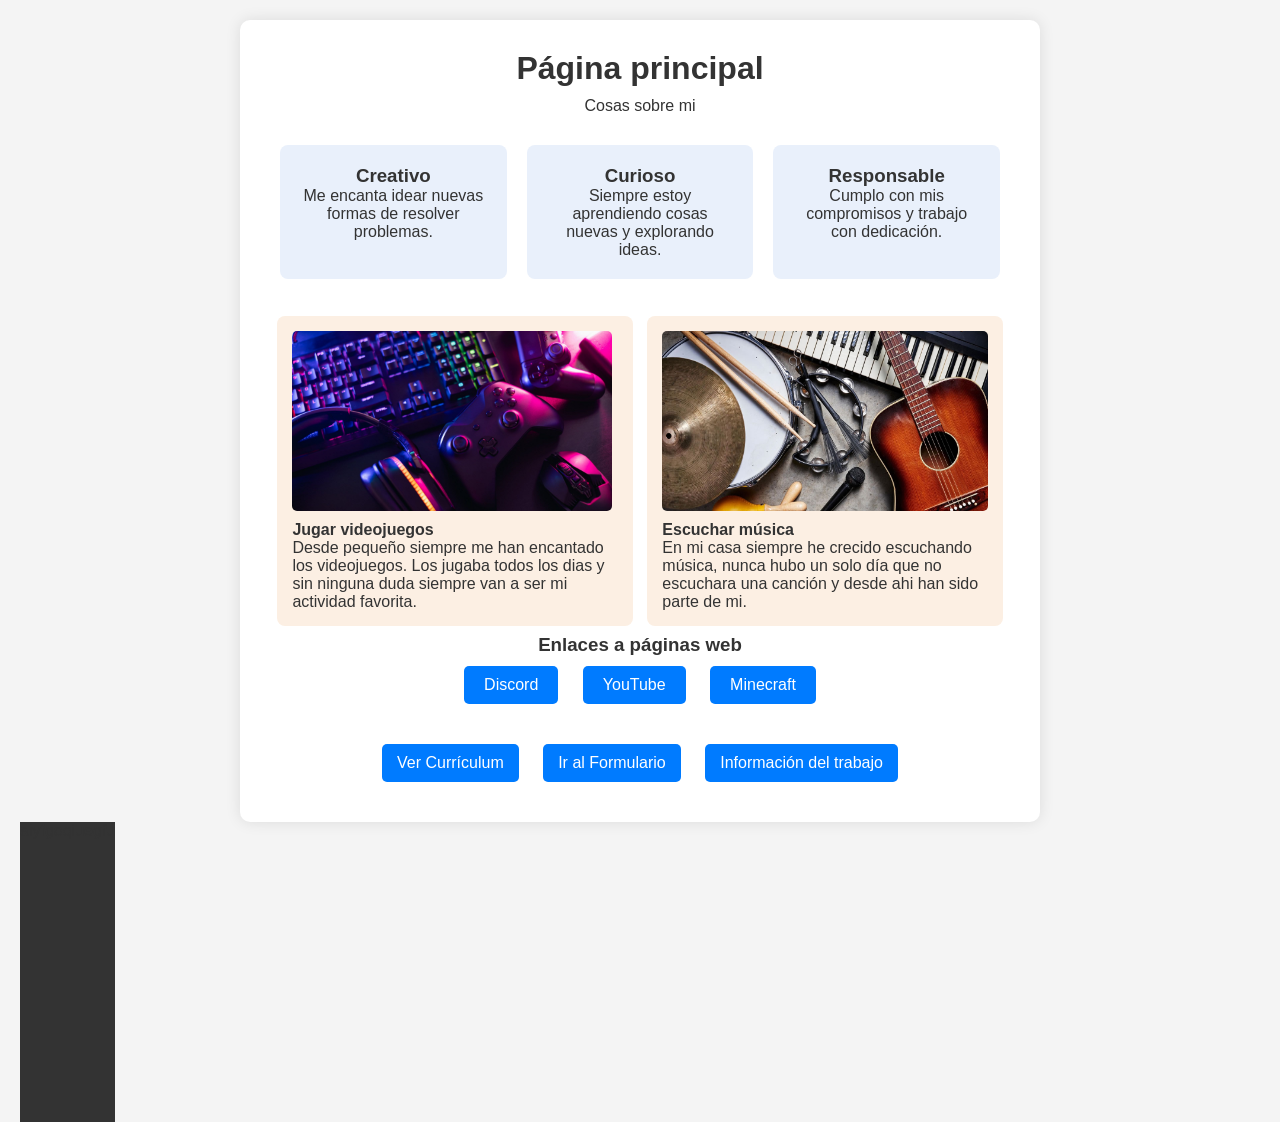
==== index.html @ fc630618 "Add files via upload" ====
<html lang="es">
<head>
    <meta charset="UTF-8">
    <meta name="viewport" content="width=device-width, initial-scale=1.0">
    <title>Pagina Principal</title>
    <link rel="stylesheet" href="estilos/index.css">
</head>
<body>
    <div class="container">
        <div class="header">
            <h1>Página principal</h1>
            <p>Cosas sobre mi</p>
        </div>

        <div class="columns">
            <div class="column">
                <h3>Creativo</h3>
                <p>Me encanta idear nuevas formas de resolver problemas.</p>
            </div>
            <div class="column">
                <h3>Curioso</h3>
                <p>Siempre estoy aprendiendo cosas nuevas y explorando ideas.</p>
            </div>
            <div class="column">
                <h3>Responsable</h3>
                <p>Cumplo con mis compromisos y trabajo con dedicación.</p>
            </div>
        </div>

        <div class="activities">
            <div class="activity">
                <img src="fotos/videojuegos.jpg" alt="videojuegos">
                <h4>Jugar videojuegos</h4>
                <p>Desde pequeño siempre me han encantado los videojuegos. Los jugaba todos los dias y sin ninguna duda siempre van a ser mi actividad favorita.</p>
            </div>
            <div class="activity">
                <img src="fotos/musica.jpg" alt="musica">
                <h4>Escuchar música</h4>
                <p>En mi casa siempre he crecido escuchando música, nunca hubo un solo día que no escuchara una canción y desde ahi han sido parte de mi.</p>
            </div>
        </div>

        <div class="links">
            <h3>Enlaces a páginas web</h3>
            <a href="https://www.discord.com" target="_blank">Discord</a>
            <a href="https://www.youtube.com" target="_blank">YouTube</a>
            <a href="https://www.minecraft.com" target="_blank">Minecraft</a>
        </div>
        <div class="button-container">
            <a href="cv.html">Ver Currículum</a>
            <a href="formulario.html">Ir al Formulario</a>
            <a href="informacion.html">Información del trabajo</a>
        </div>
    </div>
    <nav>
        <p>aiyfgoqiuegfu</p>
    </nav>
</body>
</html>
---- estilos/index.css ----
* {
    margin: 0;
    padding: 0;
    box-sizing: border-box;
}
body {
    font-family: Arial, sans-serif;
    background-color: #f4f4f4;
    color: #333;
    padding: 20px;
}
.container {
    max-width: 800px;
    margin: auto;
    background: white;
    padding: 30px;
    border-radius: 10px;
    box-shadow: 0 0 15px rgba(0,0,0,0.1);
}
.header {
    text-align: center;
    margin-bottom: 30px;
}
.header h1 {
    margin-bottom: 10px;
}
.columns {
    display: flex;
    margin-bottom: 30px;
}
.column {
    flex: 1;
    margin: 0 10px;
    padding: 20px;
    background: #e9f0fb;
    border-radius: 8px;
    text-align: center;
}
.activity {
    width: 48%;
    float: left;
    margin: 1%;
    background: #fcefe3;
    border-radius: 8px;
    padding: 15px;
    box-sizing: border-box;
}
h4{
    padding-top: 10px;
}
.activity img {
    max-width: 100%;
    height: 180px;
    border-radius: 5px;
}
.links {
    text-align: center;
    margin-top: 30px;
}
.links a {
    display: inline-block;
    margin: 10px;
    padding: 10px 20px;
    background: #007BFF;
    color: white;
    text-decoration: none;
    border-radius: 5px;
    transition: 0.3s;
}
.links a:hover {
    background: #0056b3;
}

.button-container {
    text-align: center;
    margin-top: 20px;
}
.button-container a {
    display: inline-block;
    margin: 10px;
    padding: 10px 15px;
    background: #007BFF;
    color: white;
    text-decoration: none;
    border-radius: 5px;
    transition: 0.3s;
}
.button-container a:hover {
    background: #0056b3;
}
.links h3{
    margin-top: 350px;
}
nav{
    float: left;
    background-color: #333;
    height: 300px;
    padding-top: 0px;
}
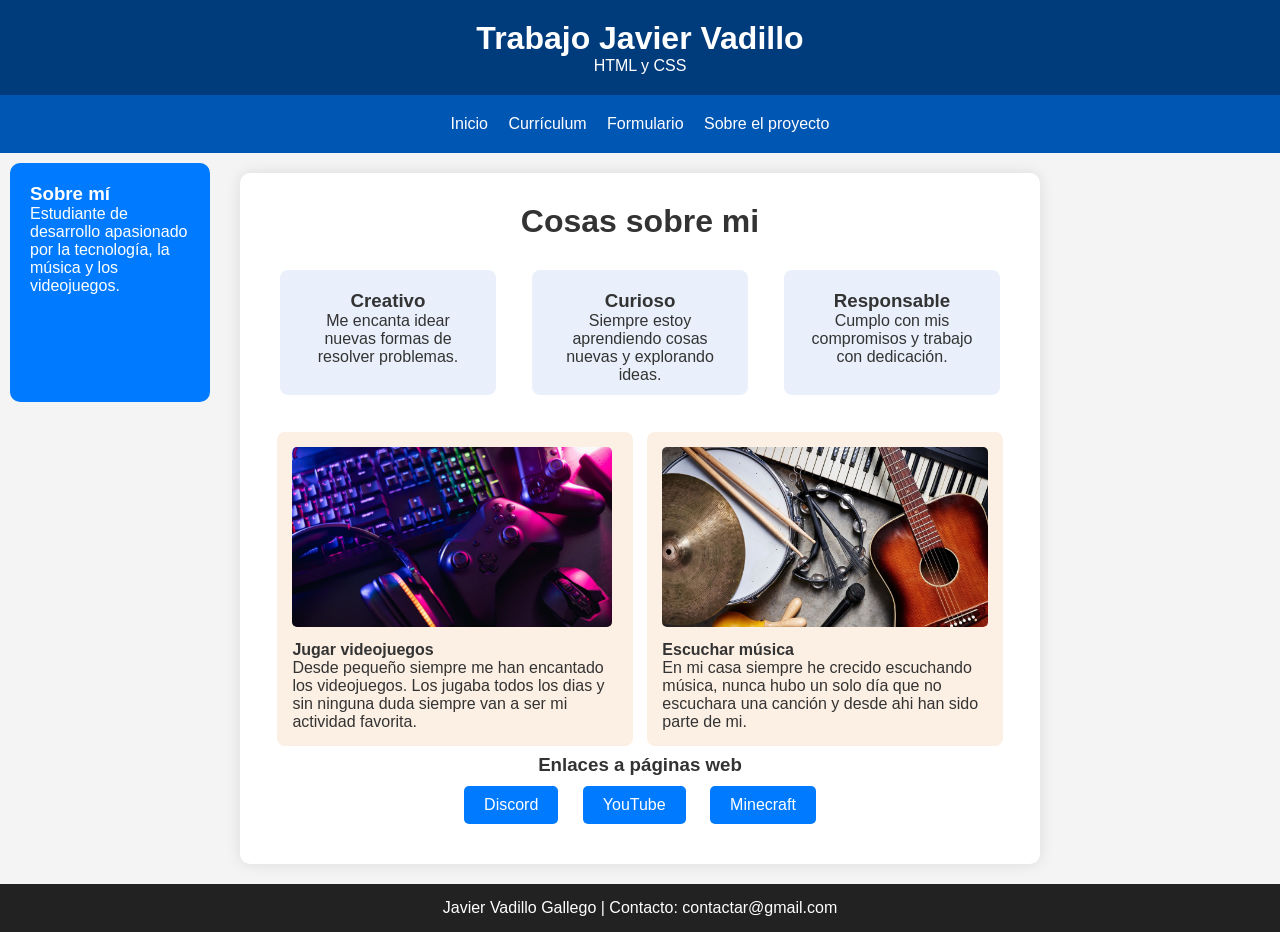
==== commit ed8402fd: "Add files via upload" ====
--- a/index.html
+++ b/index.html
@@ -1,59 +1,87 @@
+<!DOCTYPE html>
+<!--Javier Vadillo Gallego-->
 <html lang="es">
+
 <head>
     <meta charset="UTF-8">
     <meta name="viewport" content="width=device-width, initial-scale=1.0">
     <title>Pagina Principal</title>
-    <link rel="stylesheet" href="estilos/index.css">
+    <link rel="stylesheet" href="estilos/estilos.css">
 </head>
+
 <body>
-    <div class="container">
-        <div class="header">
-            <h1>Página principal</h1>
-            <p>Cosas sobre mi</p>
-        </div>
 
-        <div class="columns">
-            <div class="column">
-                <h3>Creativo</h3>
-                <p>Me encanta idear nuevas formas de resolver problemas.</p>
+    <!-- CABECERA -->
+    <header>
+        <h1>Trabajo Javier Vadillo</h1>
+        <p>HTML y CSS</p>
+    </header>
+
+    <!-- Menú de navegación -->
+    <nav>
+        <a href="index.html">Inicio</a>
+        <a href="cv.html">Currículum</a>
+        <a href="formulario.html">Formulario</a>
+        <a href="sobreelproyecto.html">Sobre el proyecto</a>
+    </nav>
+
+    <!-- Barra lateral -->
+    <aside>
+        <h3>Sobre mí</h3>
+        <p>Estudiante de desarrollo apasionado por la tecnología, la música y los videojuegos.</p>
+    </aside>
+
+    <!-- Contenido -->
+    <main>
+        <div class="container">
+            <div class="header">
+                <h1>Cosas sobre mi</h1>
             </div>
-            <div class="column">
-                <h3>Curioso</h3>
-                <p>Siempre estoy aprendiendo cosas nuevas y explorando ideas.</p>
+
+            <div class="columns">
+                <div class="column">
+                    <h3>Creativo</h3>
+                    <p>Me encanta idear nuevas formas de resolver problemas.</p>
+                </div>
+                <div class="column">
+                    <h3>Curioso</h3>
+                    <p>Siempre estoy aprendiendo cosas nuevas y explorando ideas.</p>
+                </div>
+                <div class="column">
+                    <h3>Responsable</h3>
+                    <p>Cumplo con mis compromisos y trabajo con dedicación.</p>
+                </div>
             </div>
-            <div class="column">
-                <h3>Responsable</h3>
-                <p>Cumplo con mis compromisos y trabajo con dedicación.</p>
+
+            <div class="activities">
+                <div class="activity">
+                    <img src="fotosyvideos/videojuegos.jpg" alt="videojuegos">
+                    <h4>Jugar videojuegos</h4>
+                    <p>Desde pequeño siempre me han encantado los videojuegos. Los jugaba todos los dias y sin ninguna
+                        duda siempre van a ser mi actividad favorita.</p>
+                </div>
+                <div class="activity">
+                    <img src="fotosyvideos/musica.jpg" alt="musica">
+                    <h4>Escuchar música</h4>
+                    <p>En mi casa siempre he crecido escuchando música, nunca hubo un solo día que no escuchara una
+                        canción y desde ahi han sido parte de mi.</p>
+                </div>
+            </div>
+
+            <div class="links">
+                <h3>Enlaces a páginas web</h3>
+                <a href="https://www.discord.com" target="_blank">Discord</a>
+                <a href="https://www.youtube.com" target="_blank">YouTube</a>
+                <a href="https://www.minecraft.com" target="_blank">Minecraft</a>
             </div>
         </div>
+    </main>
 
-        <div class="activities">
-            <div class="activity">
-                <img src="fotos/videojuegos.jpg" alt="videojuegos">
-                <h4>Jugar videojuegos</h4>
-                <p>Desde pequeño siempre me han encantado los videojuegos. Los jugaba todos los dias y sin ninguna duda siempre van a ser mi actividad favorita.</p>
-            </div>
-            <div class="activity">
-                <img src="fotos/musica.jpg" alt="musica">
-                <h4>Escuchar música</h4>
-                <p>En mi casa siempre he crecido escuchando música, nunca hubo un solo día que no escuchara una canción y desde ahi han sido parte de mi.</p>
-            </div>
-        </div>
+    <!-- Pie de página -->
+    <footer>
+        <p>Javier Vadillo Gallego | Contacto: contactar@gmail.com</p>
+    </footer>
 
-        <div class="links">
-            <h3>Enlaces a páginas web</h3>
-            <a href="https://www.discord.com" target="_blank">Discord</a>
-            <a href="https://www.youtube.com" target="_blank">YouTube</a>
-            <a href="https://www.minecraft.com" target="_blank">Minecraft</a>
-        </div>
-        <div class="button-container">
-            <a href="cv.html">Ver Currículum</a>
-            <a href="formulario.html">Ir al Formulario</a>
-            <a href="informacion.html">Información del trabajo</a>
-        </div>
-    </div>
-    <nav>
-        <p>aiyfgoqiuegfu</p>
-    </nav>
 </body>
+
 </html>
--- a/estilos/estilos.css
+++ b/estilos/estilos.css
@@ -0,0 +1,265 @@
+* {
+    margin: 0;
+    padding: 0;
+    box-sizing: border-box;
+}
+
+body {
+    font-family: Arial, sans-serif;
+    background-color: #f4f4f4;
+    color: #333;
+    display: grid;
+    min-height: 100vh;
+}
+
+header {
+    background-color: #003c7b;
+    color: white;
+    padding: 20px;
+    text-align: center;
+}
+
+footer {
+    background-color: #222;
+    color: white;
+    text-align: center;
+    padding: 15px;
+    margin-top: auto;
+}
+
+main {
+    display: flex;
+    flex: 1;
+}
+
+nav {
+    background-color: #0056b3;
+    color: white;
+    padding: 20px;
+    text-align: center;
+
+}
+
+nav a {
+    background-color: #0056b3;
+    color: white;
+    text-decoration: none;
+    padding: 8px;
+    border-radius: 5px;
+    transition: 0.3s;
+}
+
+nav a:hover {
+    background-color: #007BFF;
+}
+
+aside {
+    width: 200px;
+    background-color: #007BFF;
+    color: white;
+    min-height: 100%;
+    padding: 20px;
+    float: left;
+    margin-bottom: -40%;
+    margin-top: 10px;
+    margin-left: 10px;
+    margin-right: 10px;
+    border-radius: 10px;
+}
+
+aside h2 {
+    margin-bottom: 20px;
+}
+
+.container {
+    max-width: 800px;
+    margin: 20px auto;
+    background: white;
+    padding: 30px;
+    border-radius: 10px;
+    box-shadow: 0 0 15px rgba(0, 0, 0, 0.1);
+    flex-grow: 1;
+}
+
+.header {
+    text-align: center;
+    margin-bottom: 30px;
+}
+
+/* PAGINA PRINCIPAL */
+
+.columns {
+    column-count: 3;
+    margin-bottom: 30px;
+}
+
+.column {
+    margin: 0 10px;
+    padding: 20px;
+    background: #e9f0fb;
+    border-radius: 8px;
+    text-align: center;
+    height: 125px;
+}
+
+.activity {
+    width: 48%;
+    float: left;
+    margin: 1%;
+    background: #fcefe3;
+    border-radius: 8px;
+    padding: 15px;
+    box-sizing: border-box;
+}
+
+h4 {
+    padding-top: 10px;
+}
+
+.activity img {
+    max-width: 100%;
+    height: 180px;
+    border-radius: 5px;
+}
+
+.links {
+    text-align: center;
+    margin-top: 30px;
+}
+
+.links a {
+    display: inline-block;
+    margin: 10px;
+    padding: 10px 20px;
+    background: #007BFF;
+    color: white;
+    text-decoration: none;
+    border-radius: 5px;
+    transition: 0.3s;
+}
+
+.links a:hover {
+    background: #0056b3;
+}
+
+.links h3 {
+    margin-top: 350px;
+}
+
+/* CV */
+
+.cv-header {
+    text-align: center;
+    margin-bottom: 30px;
+}
+
+.cv-header img {
+    width: 150px;
+    border-radius: 50%;
+    margin-top: 15px;
+    border-style: groove;
+    border: #000000;
+    border-width: 670px;
+    box-shadow: 0 0 15px rgba(0, 0, 0, 0.696);
+}
+
+table {
+    width: 100%;
+    margin-bottom: 30px;
+}
+
+table,
+th,
+td {
+    border: black;
+    border-style: solid;
+}
+
+th,
+td {
+    padding: 10px;
+    text-align: left;
+}
+
+th {
+    background-color: #007BFF;
+    color: white;
+}
+
+li {
+    list-style: none;
+}
+
+.video-section {
+    text-align: center;
+    margin-bottom: 30px;
+}
+
+.video-section h2 {
+    margin-bottom: 20px;
+}
+
+.video-section video {
+    width: 100%;
+    max-width: 600px;
+    border-radius: 10px;
+    box-shadow: 0 0 10px rgba(0, 0, 0, 0.493);
+}
+
+/* FORMULARIO */
+
+.form-header {
+    text-align: center;
+    padding-bottom: 20px;
+    border-bottom: 2px solid #333;
+}
+
+.form-header h1 {
+    margin: 10px 0;
+}
+
+.form-group {
+    margin: 15px 0;
+}
+
+.form-group label {
+    display: block;
+    font-weight: bold;
+    margin-bottom: 5px;
+}
+
+.form-group input,
+.form-group textarea,
+.form-group select {
+    width: 100%;
+    padding: 10px;
+    border: 1px solid #ccc;
+    border-radius: 5px;
+}
+
+input.color {
+    height: 70px;
+}
+
+.form-group textarea {
+    height: 100px;
+}
+
+.form-group button {
+    background: #007BFF;
+    color: white;
+    border: none;
+    padding: 10px 15px;
+    border-radius: 5px;
+    cursor: pointer;
+    transition: 0.3s;
+}
+
+.form-group button:hover {
+    background: #0056b3;
+}
+
+/* SOBRE EL PROYECTO */
+img.layout {
+    height: 300px;
+}
